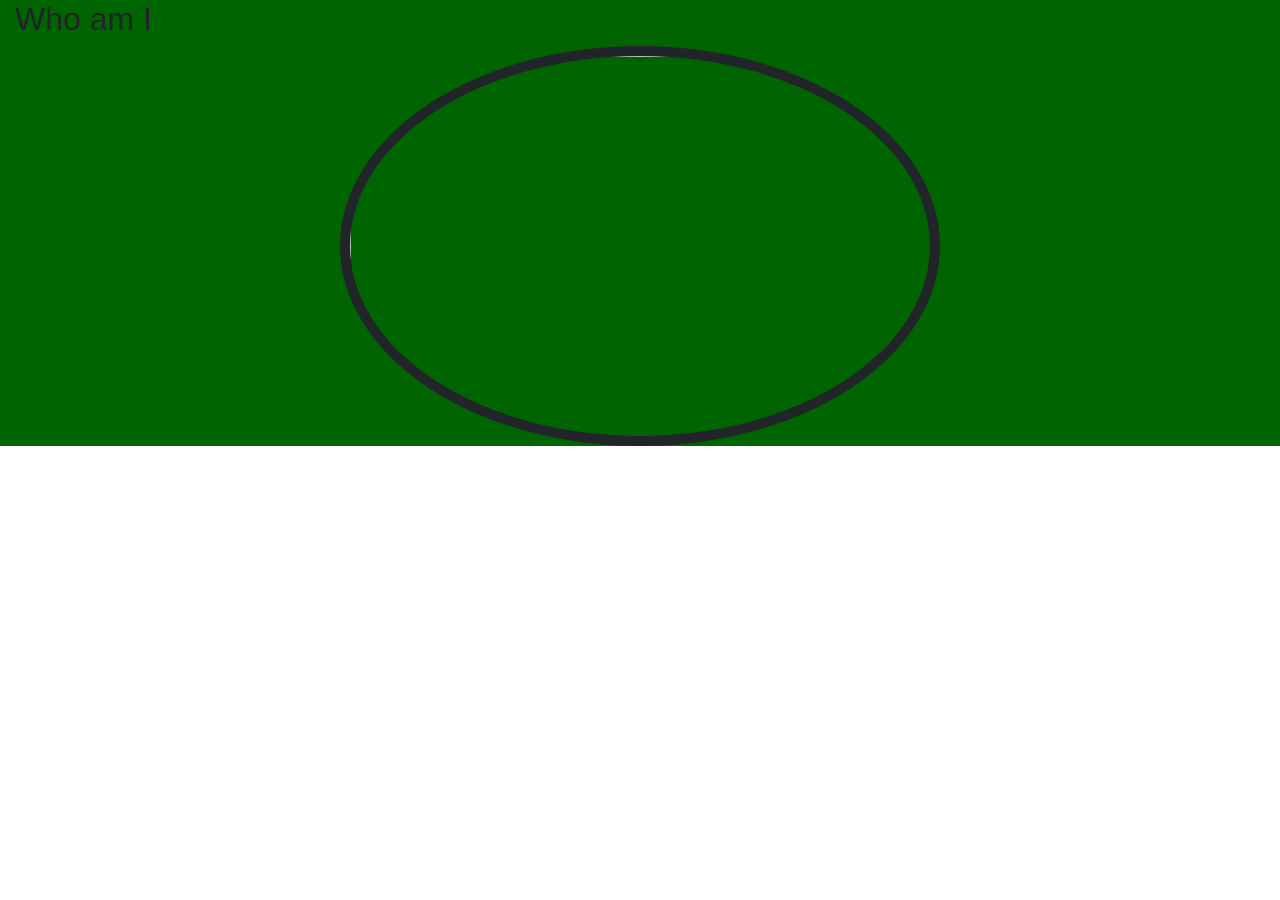
==== Bootstrap Me/index.html @ 29e60cbf "Add files via upload" ====
<html>
<head>
    <link rel="stylesheet" href="style.css">
<title>bootstrap ME</title>
<link rel="stylesheet" href="https://cdn.jsdelivr.net/npm/bootstrap@4.6.1/dist/css/bootstrap.min.css">
    <script src="https://cdn.jsdelivr.net/npm/jquery@3.5.1/dist/jquery.slim.min.js"></script>
    <script src="https://cdn.jsdelivr.net/npm/popper.js@1.16.1/dist/umd/popper.min.js"></script>
    <script src="https://cdn.jsdelivr.net/npm/bootstrap@4.6.1/dist/js/bootstrap.bundle.min.js"></script>
</head>
<body>
   
    <div id= "wai" class="container-fluid">
<h2> Who am I</h2>
<center>
<img class="img-fluid rounded-circle" src="https://images.emojiterra.com/mozilla/1024px/2753.png "> </center>
    </div>

    <div class="container-fluid">

    </div>
</body>


</html>
---- Bootstrap Me/style.css ----
#wai{
    background-color: darkgreen;
}

#wai img{
    width: 600px;
    height: 400px;
border:solid 10px ;
}
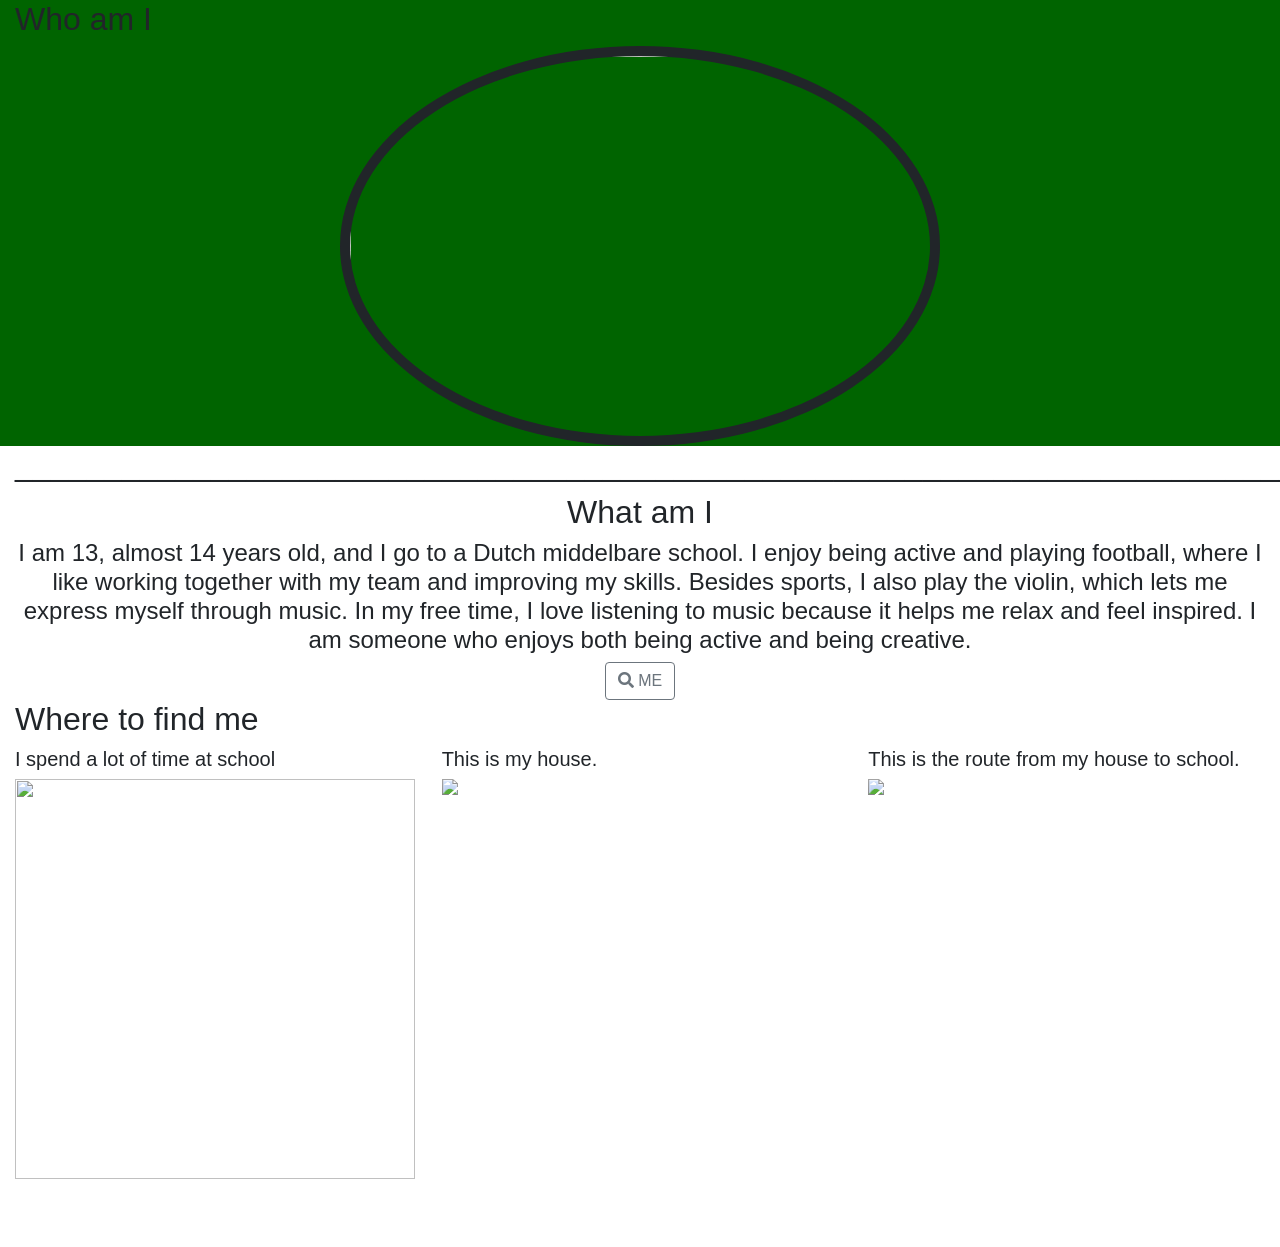
==== commit 78b080f6: "Add files via upload" ====
--- a/Bootstrap Me/index.html
+++ b/Bootstrap Me/index.html
@@ -6,6 +6,8 @@
     <script src="https://cdn.jsdelivr.net/npm/jquery@3.5.1/dist/jquery.slim.min.js"></script>
     <script src="https://cdn.jsdelivr.net/npm/popper.js@1.16.1/dist/umd/popper.min.js"></script>
     <script src="https://cdn.jsdelivr.net/npm/bootstrap@4.6.1/dist/js/bootstrap.bundle.min.js"></script>
+
+    <link rel="stylesheet" href="https://use.fontawesome.com/releases/v5.7.0/css/all.css" integrity="sha384-lZN37f5QGtY3VHgisS14W3ExzMWZxybE1SJSEsQp9S+oqd12jhcu+A56Ebc1zFSJ" crossorigin="anonymous">
 </head>
 <body>
    
@@ -18,6 +20,48 @@
     <div class="container-fluid">
 
     </div>
+
+    <div class="container-fluid"> 
+        <h2>_________________________________________________________________________________</h2>
+    </div>
+
+
+
+    <div id= "wai2" class="container-fluid">
+        <center>
+        <h2> What am I</h2>
+        
+        <h4>I am 13, almost 14 years old, and I go to a Dutch middelbare school. I enjoy being active and playing football, where I like working together with my team and improving my skills. Besides sports, 
+            I also play the violin, which lets me express myself through music. In my free time, I love listening to music because it helps me relax and feel inspired. I am someone who enjoys both being active and being creative. </h4>
+        <a class="btn btn-outline-secondary"href="#"><span class="fas fa-search"></span> ME</a>
+    </center>
+            
+        
+            </div>
+
+    <div class="container-fluid">
+
+        <h2>Where to find me</h2>
+
+    <div class="row">
+
+        <div class="col-sm-4 imgdiv" >
+            <h5>I spend a lot of time at school</h5>
+            <img id="toobig" class="img-responsive" src="https://geocomfort.nl/wp-content/uploads/2021/12/4.-Keizer-Karel-2721x1992-1-scaled.jpg">
+        
+        </div>
+        <div class="col-sm-4 imgdiv">
+            <h5>This is my house.</h5>
+            <img class="img-responsive" src="https://cdn.binqmedia.nl/Woonwijs/2022/3/3/1088080154/2.jpg">
+        </div>
+        <div class="col-sm-4 imgdiv">
+            <h5>This is the route from my house to school.</h5>
+            <img class="img-responsive" src="https://www.mdpi.com/ijerph/ijerph-17-02295/article_deploy/html/images/ijerph-17-02295-g002-550.jpg">
+
+        </div>
+        </div>
+
+    </div>
 </body>
 
 
--- a/Bootstrap Me/style.css
+++ b/Bootstrap Me/style.css
@@ -7,3 +7,12 @@
     height: 400px;
 border:solid 10px ;
 }
+
+.imgdiv{
+    height: 500px;
+    overflow: hidden;
+}
+
+#toobig{
+    height: 400px;
+}
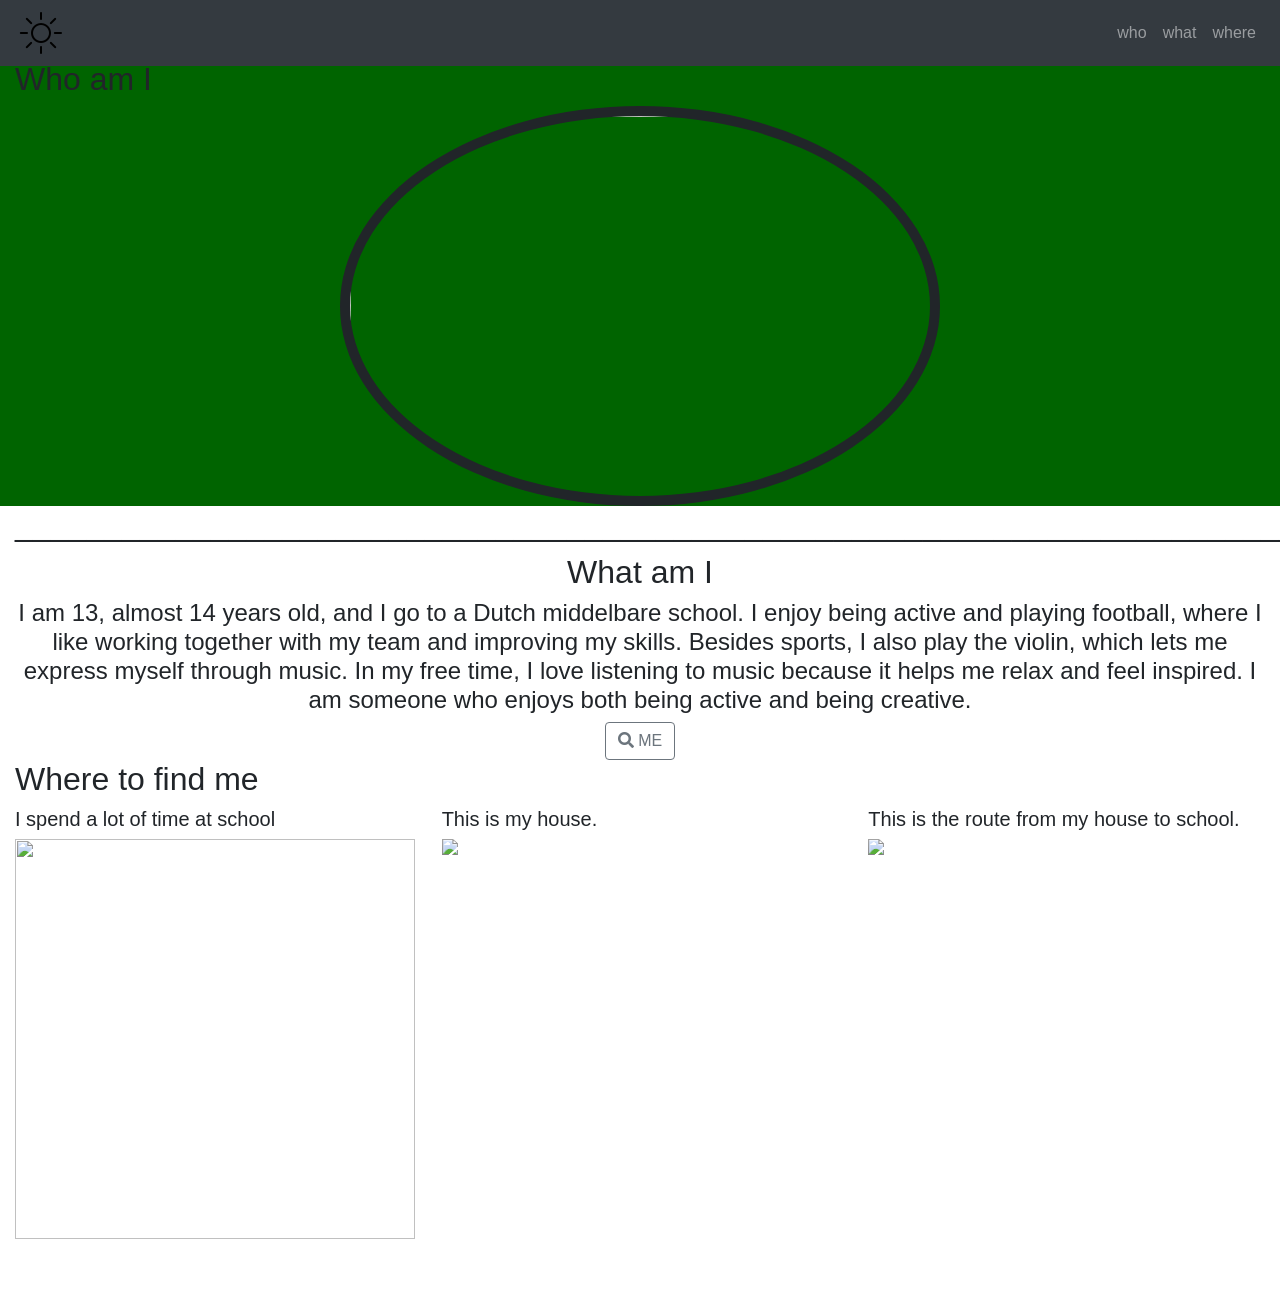
==== commit 81087292: "Add files via upload" ====
--- a/Bootstrap Me/index.html
+++ b/Bootstrap Me/index.html
@@ -10,6 +10,21 @@
     <link rel="stylesheet" href="https://use.fontawesome.com/releases/v5.7.0/css/all.css" integrity="sha384-lZN37f5QGtY3VHgisS14W3ExzMWZxybE1SJSEsQp9S+oqd12jhcu+A56Ebc1zFSJ" crossorigin="anonymous">
 </head>
 <body>
+<nav class="navbar navbar-expand-md bg-dark navbar-dark fixed-top"> 
+    <a href="#wai"><img src= "icons8-sun-50.png" ></a>
+    <button class="navbar-toggler" type="button" data-toggle="collapse" data-target="#nbar"><span class="navbar-toggler-icon"></span></button>   
+<div id="nbar" class="collapse navbar-collapse">
+<ul class=" navbar-nav ml-auto" >
+
+<li><a href="#wai" class="nav-link">who</a></li>
+<li><a href="#wai2" class="nav-link">what</a></li>
+<li><a href="#wai3" class="nav-link">where</a></li>
+
+</ul>
+</div>
+
+</nav>
+
    
     <div id= "wai" class="container-fluid">
 <h2> Who am I</h2>
@@ -39,7 +54,7 @@
         
             </div>
 
-    <div class="container-fluid">
+    <div id="wai3" class="container-fluid">
 
         <h2>Where to find me</h2>
 
--- a/Bootstrap Me/style.css
+++ b/Bootstrap Me/style.css
@@ -1,5 +1,6 @@
 #wai{
     background-color: darkgreen;
+    margin-top: 60px;
 }
 
 #wai img{
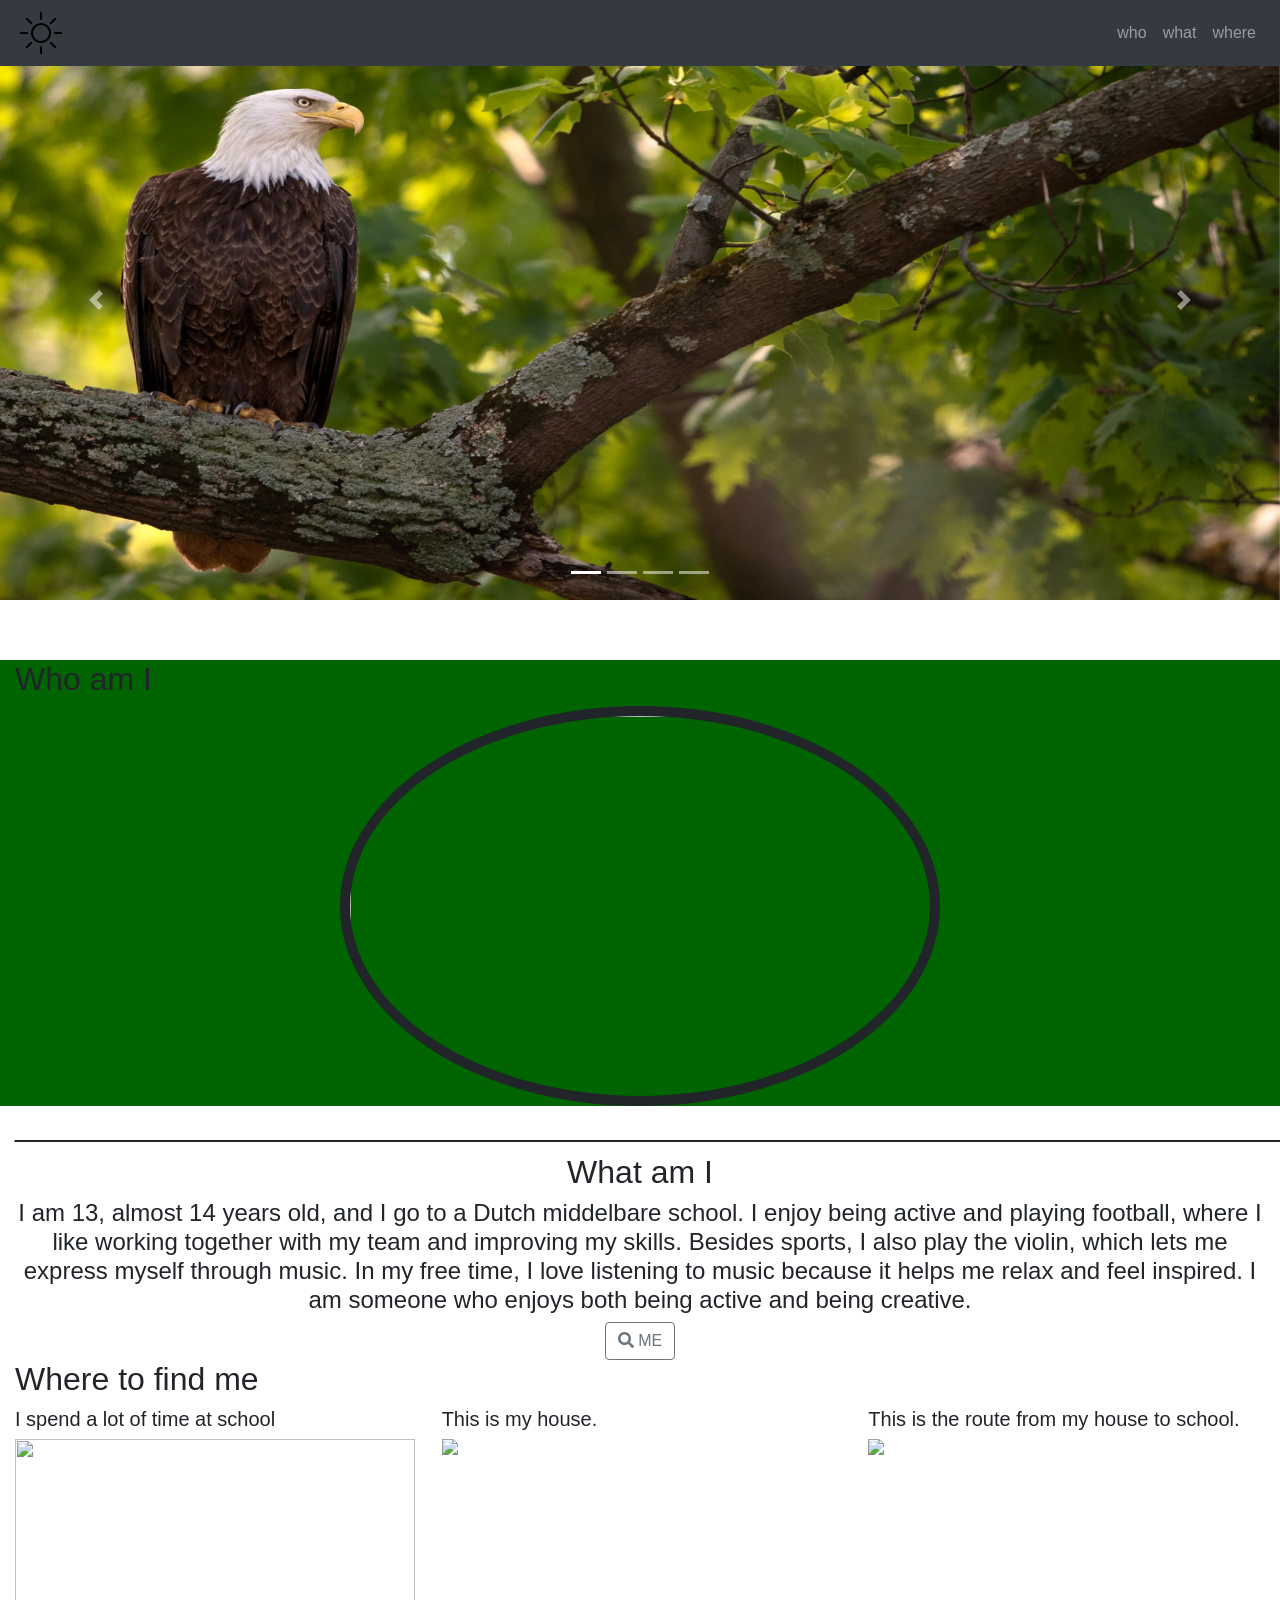
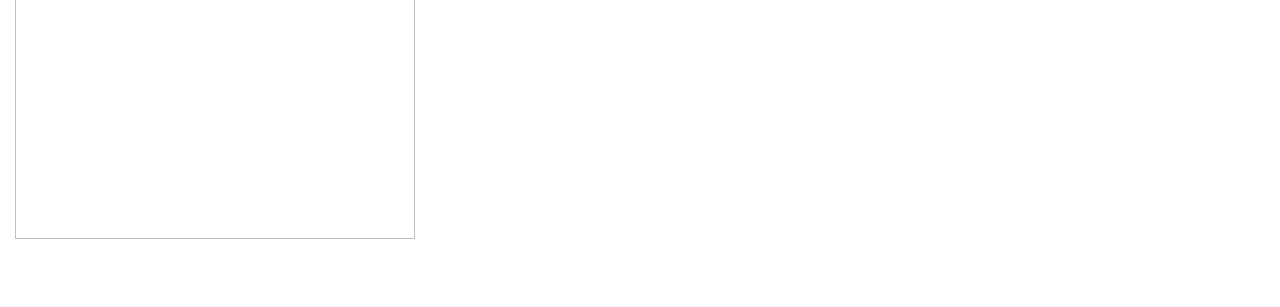
==== commit 1ce3de79: "Add files via upload" ====
--- a/Bootstrap Me/index.html
+++ b/Bootstrap Me/index.html
@@ -6,8 +6,15 @@
     <script src="https://cdn.jsdelivr.net/npm/jquery@3.5.1/dist/jquery.slim.min.js"></script>
     <script src="https://cdn.jsdelivr.net/npm/popper.js@1.16.1/dist/umd/popper.min.js"></script>
     <script src="https://cdn.jsdelivr.net/npm/bootstrap@4.6.1/dist/js/bootstrap.bundle.min.js"></script>
+    <script src="https://cdn.jsdelivr.net/npm/popper.js@1.16.1/dist/umd/popper.min.js"></script>
+    <script src="https://cdn.jsdelivr.net/npm/bootstrap@4.6.1/dist/js/bootstrap.bundle.min.js"></script>
+
 
     <link rel="stylesheet" href="https://use.fontawesome.com/releases/v5.7.0/css/all.css" integrity="sha384-lZN37f5QGtY3VHgisS14W3ExzMWZxybE1SJSEsQp9S+oqd12jhcu+A56Ebc1zFSJ" crossorigin="anonymous">
+
+    <link rel="preconnect" href="https://fonts.googleapis.com">
+    <link rel="preconnect" href="https://fonts.gstatic.com" crossorigin>
+    <link href="https://fonts.googleapis.com/css2?family=DM+Serif+Text:ital@0;1&family=Fascinate+Inline&family=Festive&family=Momo+Signature&family=Oswald:wght@200..700&display=swap" rel="stylesheet">
 </head>
 <body>
 <nav class="navbar navbar-expand-md bg-dark navbar-dark fixed-top"> 
@@ -20,10 +27,75 @@
 <li><a href="#wai2" class="nav-link">what</a></li>
 <li><a href="#wai3" class="nav-link">where</a></li>
 
-</ul>
+</ul> 
 </div>
 
 </nav>
+
+
+<div id="animals" class="carousel slide" data-ride="carousel">
+<ul class="carousel-indicators">
+
+  <li data-target="#animals" data-slide-to="0" class="active">
+
+  </li> 
+
+  <li data-target="#animals" data-slide-to="1">
+
+  </li>
+
+  <li data-target="#animals" data-slide-to="2">
+
+  </li>
+
+  <li data-target="#animals" data-slide-to="3">
+
+  </li>
+  
+</ul>
+
+
+<div class="carousel-inner">
+    
+    <div class="carousel-item active">
+        <img src="Bald-Eagle img jetlearn.webp" alt="Eagle img">
+    </div>
+
+    <div class="carousel-item ">
+        <img src="Bear img jetlearn.jpg" alt=" Bear img">
+    </div>
+
+    <div class="carousel-item">
+        <img src="Elephant img jetlearn.jpeg" alt="Elephant img">
+    </div>
+
+    <div class="carousel-item">
+        <img src="Rino img jetlearn.jpg" alt=" Rhino img ">
+    </div>
+
+
+
+</div>
+
+<a href="#animals" class="carousel-control-prev" data-slide="prev">
+    <span class="carousel-control-prev-icon"></span>
+
+</a>
+
+<a href="#animals" class="carousel-control-next" data-slide="next">
+    <span class="carousel-control-next-icon"></span>
+
+</a>
+
+
+</div>
+
+
+
+
+
+
+
 
    
     <div id= "wai" class="container-fluid">
@@ -48,10 +120,51 @@
         
         <h4>I am 13, almost 14 years old, and I go to a Dutch middelbare school. I enjoy being active and playing football, where I like working together with my team and improving my skills. Besides sports, 
             I also play the violin, which lets me express myself through music. In my free time, I love listening to music because it helps me relax and feel inspired. I am someone who enjoys both being active and being creative. </h4>
-        <a class="btn btn-outline-secondary"href="#"><span class="fas fa-search"></span> ME</a>
+        <a class="btn btn-outline-secondary" data-toggle="modal" data-target="#book" href="#"><span class="fas fa-search"></span> ME</a>
     </center>
             
         
+            </div>
+
+            <div id="book" class="modal">
+<div class="modal-dialog">
+<div class=" modal-content">
+<div class="modal-header">
+    <h3>One Of Us Is Lying</h3>
+    <button class="close" data-dismiss="modal"><span>&times;</span></button>
+</div>
+<div class="modal-body">
+    <div id="modalbody" class="container-fluid">
+        <p class="booktext">One of Us Is Lying is a popular young adult mystery written by Karen M. McManus. She is known for
+             writing suspenseful teen novels that mix high school life with crime and secrets. McManus became widely 
+             recognized after this book was published in 2017, and it quickly became a bestseller. Many readers enjoy
+              her stories because they include surprising twists,
+             interesting characters, and mysteries that keep people guessing until the end.</p>
+
+             <img id="imgbook" src="https://www.mbebooks.com/wp-content/uploads/2024/03/one-of-us-is-lying799.jpg">
+
+             <p class="booktext">The book One of Us Is Lying is about five high school students who go to detention together, but only four 
+                of them leave alive. The student who dies, Simon, ran a gossip app that exposed other students’ secrets.
+                 After his death, the four remaining students become suspects in the investigation. Each of them has something 
+                 to hide, so the police and their classmates start to wonder who is telling the truth. As the story continues,
+                  secrets are revealed and the mystery of what really happened in detention slowly unfolds. </p>
+    </div>
+
+</div>
+<div class="modal-footer">
+    
+
+    <div class="mr-auto" style="float:left"><a href="https://clicklibrary.wordpress.com/wp-content/uploads/2019/01/one_of_us_is_lying_-_karen_m_mcmanus.pdf" 
+        target="_blank"><button  class=" btn btn-secondary" >Find the book</button></a></div>
+
+        <button class=" btn btn-secondary" data-dismiss="modal">OK</button>
+</div>
+
+
+</div>
+
+
+</div>
             </div>
 
     <div id="wai3" class="container-fluid">
--- a/Bootstrap Me/style.css
+++ b/Bootstrap Me/style.css
@@ -16,4 +16,37 @@
 
 #toobig{
     height: 400px;
-}+}
+
+#imgbook{
+    height: 275px;
+    width: 200px;
+  }
+  #modalbody{
+    background-color: aliceblue;
+  }
+
+ .booktext{
+    font-family: "Oswald", sans-serif;
+ }
+
+.carousel-inner img{
+    width:100%;
+
+    height:600px;
+    
+
+}
+
+/* .carousel-item{
+    height:500px;
+} */
+
+/* .carousel-item img{
+    position:absolute;
+    object-fit:cover;
+
+    top:0;
+    left:0;
+    min-height: 500px;
+} */
